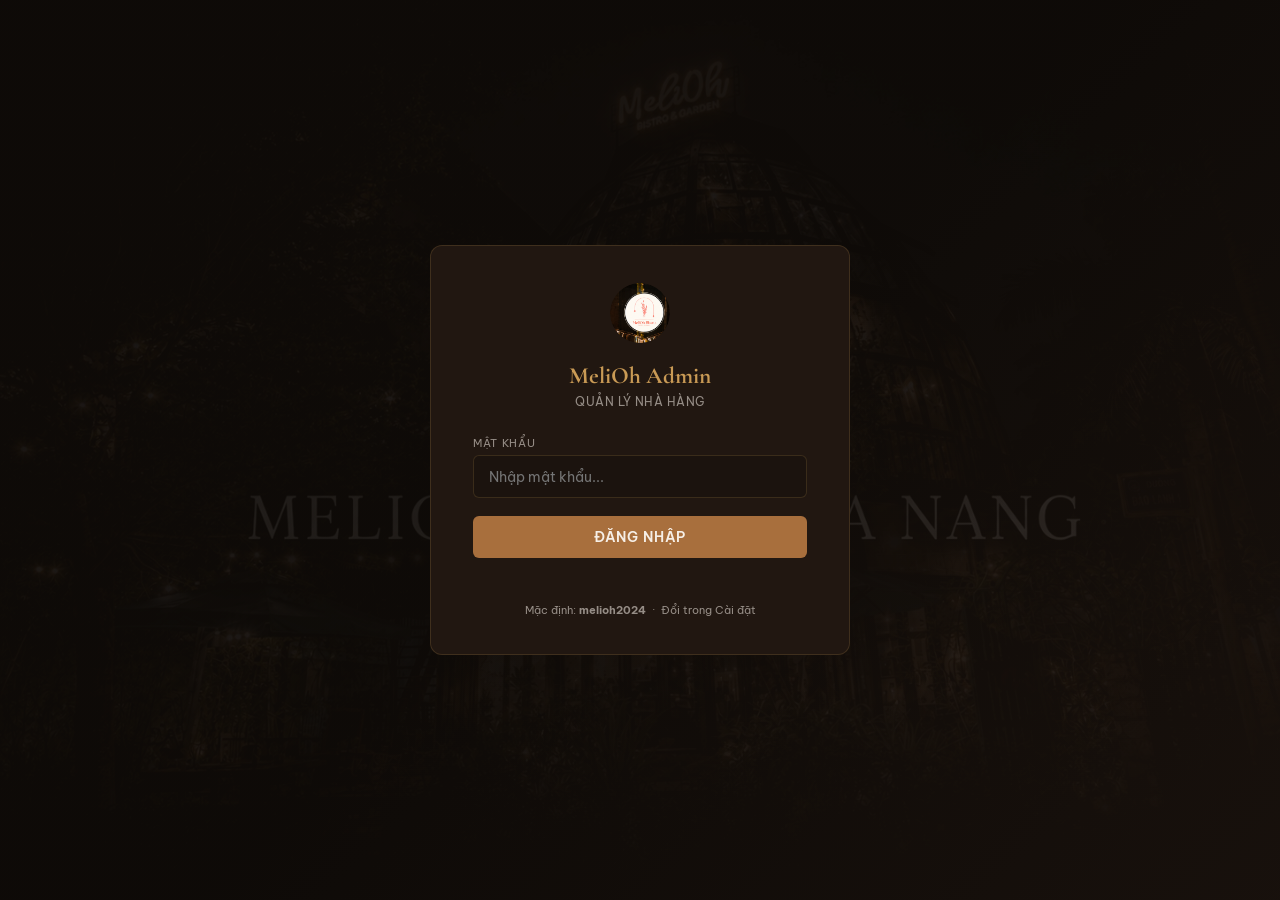
==== admin.html @ 75f953c9 "Add admin dashboard for reservation management - admin.html: password-protected admin panel (default" ====
<!DOCTYPE html>
<html lang="vi">
<head>
  <meta charset="UTF-8" />
  <meta name="viewport" content="width=device-width, initial-scale=1.0" />
  <title>MeliOh Admin — Quản lý đặt bàn</title>
  <link rel="icon" type="image/png" href="melioh-logo.png" />
  <link rel="preconnect" href="https://fonts.googleapis.com" />
  <link rel="preconnect" href="https://fonts.gstatic.com" crossorigin />
  <link href="https://fonts.googleapis.com/css2?family=Cormorant+Garamond:ital,wght@0,400;0,600;1,400&family=Be+Vietnam+Pro:wght@300;400;500;600&display=swap" rel="stylesheet" />
  <style>
    *, *::before, *::after { box-sizing: border-box; margin: 0; padding: 0; }

    :root {
      --bg: #0F0B08;
      --surface: #1B130E;
      --card: #211711;
      --card2: #271d15;
      --border: rgba(201,154,85,.18);
      --gold: #C99A55;
      --gold-dim: rgba(201,154,85,.55);
      --copper: #A86F3D;
      --text: #F6EFE7;
      --muted: rgba(246,239,231,.55);
      --danger: #c0392b;
      --danger-dim: rgba(192,57,43,.18);
      --success: #27ae60;
      --success-dim: rgba(39,174,96,.15);
      --warn: #e67e22;
      --warn-dim: rgba(230,126,34,.15);
      --serif: 'Cormorant Garamond', Georgia, serif;
      --sans: 'Be Vietnam Pro', system-ui, sans-serif;
      --radius: 6px;
    }

    html { font-size: 15px; background: var(--bg); color: var(--text); font-family: var(--sans); }
    body { min-height: 100vh; }

    /* ---- Login screen ---- */
    #login-screen {
      display: flex; align-items: center; justify-content: center;
      min-height: 100vh;
      background: var(--bg) url('loading-bg.jpg') center/cover no-repeat;
    }
    #login-screen::before {
      content: ''; position: fixed; inset: 0;
      background: linear-gradient(135deg, rgba(15,11,8,.92) 50%, rgba(27,19,14,.88));
    }
    .login-box {
      position: relative; z-index: 1;
      background: var(--card); border: 1px solid var(--border);
      border-radius: 12px; padding: 2.5rem 2.8rem;
      width: min(420px, 92vw); text-align: center;
    }
    .login-box img { width: 60px; height: 60px; border-radius: 50%; margin-bottom: 1rem; }
    .login-box h1 { font-family: var(--serif); font-size: 1.55rem; color: var(--gold); margin-bottom: .25rem; }
    .login-box p { font-size: .8rem; color: var(--muted); margin-bottom: 1.8rem; letter-spacing: .04em; text-transform: uppercase; }
    .login-box label { display: block; text-align: left; font-size: .75rem; color: var(--muted); margin-bottom: .35rem; letter-spacing: .06em; text-transform: uppercase; }
    .login-box input[type="password"] {
      width: 100%; padding: .75rem 1rem;
      background: var(--surface); border: 1px solid var(--border); border-radius: var(--radius);
      color: var(--text); font-family: var(--sans); font-size: .95rem;
      outline: none; transition: border-color .2s;
    }
    .login-box input[type="password"]:focus { border-color: var(--gold); }
    .login-box .btn-login {
      margin-top: 1.2rem; width: 100%;
      padding: .8rem; background: var(--copper); border: none; border-radius: var(--radius);
      color: var(--text); font-family: var(--sans); font-weight: 600; font-size: .9rem;
      cursor: pointer; letter-spacing: .06em; text-transform: uppercase; transition: background .2s;
    }
    .login-box .btn-login:hover { background: var(--gold); }
    .login-error { margin-top: .8rem; color: #e74c3c; font-size: .82rem; min-height: 1.2em; }
    .login-hint { margin-top: 1.2rem; font-size: .72rem; color: var(--muted); }

    /* ---- Main app (hidden until logged in) ---- */
    #app { display: none; }

    /* ---- Sidebar ---- */
    .layout { display: grid; grid-template-columns: 230px 1fr; min-height: 100vh; }
    .sidebar {
      background: var(--surface); border-right: 1px solid var(--border);
      display: flex; flex-direction: column; padding: 1.5rem 0;
      position: sticky; top: 0; height: 100vh; overflow-y: auto;
    }
    .sidebar-logo { padding: 0 1.4rem 1.6rem; border-bottom: 1px solid var(--border); }
    .sidebar-logo img { width: 36px; height: 36px; border-radius: 50%; vertical-align: middle; margin-right: .5rem; }
    .sidebar-logo span { font-family: var(--serif); font-size: 1.1rem; color: var(--gold); }
    .sidebar-logo small { display: block; font-size: .68rem; color: var(--muted); margin-top: .15rem; letter-spacing: .08em; text-transform: uppercase; padding-left: 44px; }
    .nav-group { padding: 1.2rem 0 .5rem; }
    .nav-group-label { padding: .25rem 1.4rem; font-size: .67rem; color: var(--muted); letter-spacing: .1em; text-transform: uppercase; }
    .nav-item {
      display: flex; align-items: center; gap: .65rem;
      padding: .6rem 1.4rem; cursor: pointer; border: none; background: none;
      color: var(--muted); font-family: var(--sans); font-size: .85rem; width: 100%;
      text-align: left; transition: color .15s, background .15s; border-radius: 0;
      text-decoration: none;
    }
    .nav-item:hover, .nav-item.active { color: var(--gold); background: rgba(201,154,85,.07); }
    .nav-item svg { flex-shrink: 0; }
    .sidebar-bottom { margin-top: auto; padding: 1.2rem 1.4rem; border-top: 1px solid var(--border); }
    .logout-btn {
      display: flex; align-items: center; gap: .5rem;
      padding: .5rem .75rem; background: none; border: 1px solid var(--border);
      border-radius: var(--radius); color: var(--muted); font-family: var(--sans); font-size: .8rem;
      cursor: pointer; width: 100%; transition: color .15s, border-color .15s;
    }
    .logout-btn:hover { color: var(--danger); border-color: var(--danger); }

    /* ---- Main content ---- */
    .main { padding: 2rem 2.2rem; overflow-x: hidden; }
    .page { display: none; }
    .page.active { display: block; }

    /* ---- Page header ---- */
    .page-header { display: flex; align-items: center; justify-content: space-between; margin-bottom: 1.8rem; flex-wrap: wrap; gap: 1rem; }
    .page-header h2 { font-family: var(--serif); font-size: 1.7rem; color: var(--gold); font-weight: 400; }
    .page-header p { font-size: .8rem; color: var(--muted); margin-top: .15rem; }

    /* ---- Stat cards ---- */
    .stats { display: grid; grid-template-columns: repeat(auto-fill, minmax(170px, 1fr)); gap: 1rem; margin-bottom: 2rem; }
    .stat {
      background: var(--card); border: 1px solid var(--border); border-radius: var(--radius);
      padding: 1.1rem 1.3rem;
    }
    .stat__label { font-size: .72rem; color: var(--muted); letter-spacing: .08em; text-transform: uppercase; margin-bottom: .5rem; }
    .stat__val { font-family: var(--serif); font-size: 2rem; color: var(--gold); line-height: 1; }
    .stat__sub { font-size: .72rem; color: var(--muted); margin-top: .3rem; }

    /* ---- Toolbar ---- */
    .toolbar { display: flex; gap: .75rem; flex-wrap: wrap; margin-bottom: 1.2rem; align-items: center; }
    .toolbar input[type="text"] {
      flex: 1; min-width: 180px; padding: .55rem .9rem;
      background: var(--card); border: 1px solid var(--border); border-radius: var(--radius);
      color: var(--text); font-family: var(--sans); font-size: .85rem; outline: none;
      transition: border-color .2s;
    }
    .toolbar input[type="text"]:focus { border-color: var(--gold-dim); }
    .toolbar select {
      padding: .55rem .9rem;
      background: var(--card); border: 1px solid var(--border); border-radius: var(--radius);
      color: var(--text); font-family: var(--sans); font-size: .85rem; outline: none; cursor: pointer;
    }
    .toolbar select option { background: var(--card); }
    .btn-sm {
      padding: .52rem 1rem; border-radius: var(--radius); border: none; cursor: pointer;
      font-family: var(--sans); font-size: .8rem; font-weight: 600; letter-spacing: .05em;
      text-transform: uppercase; transition: background .2s, color .2s; white-space: nowrap;
    }
    .btn-gold { background: var(--copper); color: var(--text); }
    .btn-gold:hover { background: var(--gold); }
    .btn-outline { background: none; border: 1px solid var(--border); color: var(--muted); }
    .btn-outline:hover { border-color: var(--gold-dim); color: var(--gold); }
    .btn-danger { background: var(--danger-dim); border: 1px solid rgba(192,57,43,.3); color: #e74c3c; }
    .btn-danger:hover { background: rgba(192,57,43,.3); }

    /* ---- Table ---- */
    .table-wrap { overflow-x: auto; border-radius: var(--radius); border: 1px solid var(--border); }
    table { width: 100%; border-collapse: collapse; font-size: .84rem; }
    thead { background: var(--card2); }
    thead th {
      padding: .8rem 1rem; text-align: left; font-size: .7rem; font-weight: 600;
      color: var(--muted); letter-spacing: .08em; text-transform: uppercase; white-space: nowrap;
    }
    tbody tr { border-top: 1px solid var(--border); transition: background .12s; cursor: pointer; }
    tbody tr:hover { background: rgba(201,154,85,.04); }
    tbody td { padding: .75rem 1rem; vertical-align: middle; }
    .td-name { font-weight: 500; color: var(--text); }
    .td-phone { color: var(--muted); font-size: .82rem; }
    .td-date { white-space: nowrap; }
    .td-guests { text-align: center; }
    .td-msg { max-width: 160px; overflow: hidden; text-overflow: ellipsis; white-space: nowrap; color: var(--muted); font-size: .8rem; }
    .td-actions { white-space: nowrap; }

    /* ---- Status badges ---- */
    .badge {
      display: inline-block; padding: .22rem .65rem; border-radius: 99px;
      font-size: .7rem; font-weight: 600; letter-spacing: .05em; text-transform: uppercase;
    }
    .badge-pending  { background: var(--warn-dim);    color: var(--warn);    border: 1px solid rgba(230,126,34,.25); }
    .badge-confirmed{ background: var(--success-dim); color: var(--success); border: 1px solid rgba(39,174,96,.25);  }
    .badge-cancelled{ background: var(--danger-dim);  color: #e74c3c;        border: 1px solid rgba(192,57,43,.25);  }
    .badge-noshow   { background: rgba(150,150,150,.12); color: #999;        border: 1px solid rgba(150,150,150,.2); }

    /* ---- Occasion badge ---- */
    .occ { font-size: .75rem; color: var(--muted); }

    /* ---- Empty state ---- */
    .empty { padding: 3.5rem 1rem; text-align: center; color: var(--muted); }
    .empty svg { opacity: .3; margin-bottom: 1rem; }
    .empty p { font-family: var(--serif); font-style: italic; font-size: 1.05rem; }

    /* ---- Modal (detail view) ---- */
    .modal-overlay {
      display: none; position: fixed; inset: 0; z-index: 1000;
      background: rgba(15,11,8,.85); backdrop-filter: blur(4px);
      align-items: center; justify-content: center; padding: 1rem;
    }
    .modal-overlay.open { display: flex; }
    .modal {
      background: var(--card); border: 1px solid var(--border); border-radius: 10px;
      width: min(560px, 100%); max-height: 90vh; overflow-y: auto; padding: 2rem;
      position: relative;
    }
    .modal__close {
      position: absolute; top: 1rem; right: 1rem;
      background: none; border: none; color: var(--muted); cursor: pointer; font-size: 1.4rem; line-height: 1;
    }
    .modal__close:hover { color: var(--text); }
    .modal h3 { font-family: var(--serif); font-size: 1.4rem; color: var(--gold); margin-bottom: .3rem; }
    .modal .subtitle { font-size: .75rem; color: var(--muted); margin-bottom: 1.5rem; text-transform: uppercase; letter-spacing: .07em; }
    .detail-grid { display: grid; grid-template-columns: 1fr 1fr; gap: .9rem 1.5rem; margin-bottom: 1.5rem; }
    .detail-item label { display: block; font-size: .68rem; color: var(--muted); letter-spacing: .07em; text-transform: uppercase; margin-bottom: .2rem; }
    .detail-item span { font-size: .9rem; color: var(--text); }
    .detail-msg { margin-bottom: 1.5rem; }
    .detail-msg label { display: block; font-size: .68rem; color: var(--muted); letter-spacing: .07em; text-transform: uppercase; margin-bottom: .4rem; }
    .detail-msg p { font-size: .88rem; color: var(--text); line-height: 1.6; background: var(--surface); border-radius: var(--radius); padding: .75rem 1rem; min-height: 3rem; }
    .modal-actions { display: flex; gap: .6rem; flex-wrap: wrap; }
    .modal-actions .status-note { margin-top: .5rem; font-size: .75rem; color: var(--muted); width: 100%; }

    /* ---- Settings page ---- */
    .settings-section { background: var(--card); border: 1px solid var(--border); border-radius: var(--radius); padding: 1.5rem; margin-bottom: 1.5rem; }
    .settings-section h3 { font-family: var(--serif); font-size: 1.2rem; color: var(--gold); margin-bottom: 1rem; font-weight: 400; }
    .settings-row { display: flex; align-items: flex-start; justify-content: space-between; gap: 1rem; padding: .75rem 0; border-bottom: 1px solid var(--border); flex-wrap: wrap; }
    .settings-row:last-child { border-bottom: none; padding-bottom: 0; }
    .settings-row label { font-size: .85rem; color: var(--text); }
    .settings-row small { display: block; font-size: .73rem; color: var(--muted); margin-top: .2rem; }
    .settings-row input[type="text"], .settings-row input[type="password"] {
      padding: .45rem .8rem; background: var(--surface); border: 1px solid var(--border);
      border-radius: var(--radius); color: var(--text); font-family: var(--sans); font-size: .85rem;
      outline: none; min-width: 220px;
    }
    .settings-row input:focus { border-color: var(--gold-dim); }
    .info-box {
      background: rgba(201,154,85,.07); border: 1px solid rgba(201,154,85,.2);
      border-radius: var(--radius); padding: 1rem 1.2rem;
      font-size: .82rem; color: var(--muted); line-height: 1.6; margin-bottom: 1.5rem;
    }
    .info-box strong { color: var(--gold); }

    /* ---- Notification toast ---- */
    #toast {
      position: fixed; bottom: 1.5rem; right: 1.5rem; z-index: 2000;
      background: var(--card2); border: 1px solid var(--border); border-radius: var(--radius);
      padding: .8rem 1.2rem; font-size: .85rem; color: var(--text);
      transform: translateY(80px); opacity: 0; transition: transform .25s, opacity .25s; pointer-events: none;
    }
    #toast.show { transform: translateY(0); opacity: 1; }

    /* ---- Responsive ---- */
    @media (max-width: 720px) {
      .layout { grid-template-columns: 1fr; }
      .sidebar { position: fixed; left: -230px; top: 0; z-index: 500; height: 100%; transition: left .25s; }
      .sidebar.open { left: 0; box-shadow: 4px 0 24px rgba(0,0,0,.6); }
      .mobile-header { display: flex; align-items: center; gap: .8rem; padding: .8rem 1rem; background: var(--surface); border-bottom: 1px solid var(--border); }
      .mobile-header .hamburger { background: none; border: none; color: var(--gold); cursor: pointer; font-size: 1.4rem; }
      .main { padding: 1rem; }
      .detail-grid { grid-template-columns: 1fr; }
      .stats { grid-template-columns: 1fr 1fr; }
    }
    @media (min-width: 721px) {
      .mobile-header { display: none; }
    }
    .overlay-close { display: none; position: fixed; inset: 0; z-index: 499; }
    @media (max-width: 720px) { .overlay-close.open { display: block; } }
  </style>
</head>
<body>

<!-- ==================== LOGIN ==================== -->
<div id="login-screen">
  <div class="login-box">
    <img src="melioh-logo.png" alt="MeliOh Logo" />
    <h1>MeliOh Admin</h1>
    <p>Quản lý nhà hàng</p>
    <label for="pwd-input">Mật khẩu</label>
    <input type="password" id="pwd-input" placeholder="Nhập mật khẩu..." autocomplete="current-password" />
    <button class="btn-login" id="login-btn">Đăng nhập</button>
    <div class="login-error" id="login-error"></div>
    <div class="login-hint">Mặc định: <strong>melioh2024</strong> &nbsp;·&nbsp; Đổi trong Cài đặt</div>
  </div>
</div>

<!-- ==================== MAIN APP ==================== -->
<div id="app">
  <div class="overlay-close" id="overlay-close"></div>

  <div class="layout">
    <!-- Sidebar -->
    <aside class="sidebar" id="sidebar">
      <div class="sidebar-logo">
        <img src="melioh-logo.png" alt="Logo" />
        <span>MeliOh</span>
        <small>Admin Dashboard</small>
      </div>

      <div class="nav-group">
        <div class="nav-group-label">Tổng quan</div>
        <button class="nav-item active" data-page="reservations">
          <svg width="16" height="16" viewBox="0 0 24 24" fill="none" stroke="currentColor" stroke-width="1.8"><rect x="3" y="4" width="18" height="18" rx="2"/><path d="M16 2v4M8 2v4M3 10h18"/></svg>
          Đặt bàn
        </button>
        <button class="nav-item" data-page="customers">
          <svg width="16" height="16" viewBox="0 0 24 24" fill="none" stroke="currentColor" stroke-width="1.8"><circle cx="9" cy="7" r="4"/><path d="M3 21v-2a4 4 0 0 1 4-4h4a4 4 0 0 1 4 4v2"/><path d="M16 3.13a4 4 0 0 1 0 7.75"/><path d="M21 21v-2a4 4 0 0 0-3-3.85"/></svg>
          Khách hàng
        </button>
      </div>

      <div class="nav-group">
        <div class="nav-group-label">Hệ thống</div>
        <button class="nav-item" data-page="settings">
          <svg width="16" height="16" viewBox="0 0 24 24" fill="none" stroke="currentColor" stroke-width="1.8"><circle cx="12" cy="12" r="3"/><path d="M19.4 15a1.65 1.65 0 0 0 .33 1.82l.06.06a2 2 0 0 1-2.83 2.83l-.06-.06a1.65 1.65 0 0 0-1.82-.33 1.65 1.65 0 0 0-1 1.51V21a2 2 0 0 1-4 0v-.09A1.65 1.65 0 0 0 9 19.4a1.65 1.65 0 0 0-1.82.33l-.06.06a2 2 0 0 1-2.83-2.83l.06-.06A1.65 1.65 0 0 0 4.68 15a1.65 1.65 0 0 0-1.51-1H3a2 2 0 0 1 0-4h.09A1.65 1.65 0 0 0 4.6 9a1.65 1.65 0 0 0-.33-1.82l-.06-.06a2 2 0 0 1 2.83-2.83l.06.06A1.65 1.65 0 0 0 9 4.68a1.65 1.65 0 0 0 1-1.51V3a2 2 0 0 1 4 0v.09a1.65 1.65 0 0 0 1 1.51 1.65 1.65 0 0 0 1.82-.33l.06-.06a2 2 0 0 1 2.83 2.83l-.06.06A1.65 1.65 0 0 0 19.4 9a1.65 1.65 0 0 0 1.51 1H21a2 2 0 0 1 0 4h-.09a1.65 1.65 0 0 0-1.51 1z"/></svg>
          Cài đặt
        </button>
        <a href="index.html" class="nav-item" target="_blank">
          <svg width="16" height="16" viewBox="0 0 24 24" fill="none" stroke="currentColor" stroke-width="1.8"><path d="M18 13v6a2 2 0 0 1-2 2H5a2 2 0 0 1-2-2V8a2 2 0 0 1 2-2h6"/><polyline points="15 3 21 3 21 9"/><line x1="10" y1="14" x2="21" y2="3"/></svg>
          Xem website
        </a>
      </div>

      <div class="sidebar-bottom">
        <button class="logout-btn" id="logout-btn">
          <svg width="14" height="14" viewBox="0 0 24 24" fill="none" stroke="currentColor" stroke-width="2"><path d="M9 21H5a2 2 0 0 1-2-2V5a2 2 0 0 1 2-2h4"/><polyline points="16 17 21 12 16 7"/><line x1="21" y1="12" x2="9" y2="12"/></svg>
          Đăng xuất
        </button>
      </div>
    </aside>

    <!-- Main -->
    <div class="main">
      <!-- Mobile header -->
      <div class="mobile-header">
        <button class="hamburger" id="hamburger">☰</button>
        <span style="font-family:var(--serif);color:var(--gold);font-size:1.1rem;">MeliOh Admin</span>
      </div>

      <!-- ========== PAGE: RESERVATIONS ========== -->
      <div class="page active" id="page-reservations">
        <div class="page-header">
          <div>
            <h2>Đặt bàn</h2>
            <p>Quản lý yêu cầu đặt bàn từ website</p>
          </div>
          <div style="display:flex;gap:.6rem;">
            <button class="btn-sm btn-outline" id="btn-export">⬇ Xuất CSV</button>
            <button class="btn-sm btn-danger" id="btn-clear-all">Xóa tất cả</button>
          </div>
        </div>

        <div class="stats" id="stats-row">
          <div class="stat"><div class="stat__label">Tổng đặt bàn</div><div class="stat__val" id="st-total">0</div></div>
          <div class="stat"><div class="stat__label">Hôm nay</div><div class="stat__val" id="st-today">0</div></div>
          <div class="stat"><div class="stat__label">Chờ xác nhận</div><div class="stat__val" id="st-pending">0</div></div>
          <div class="stat"><div class="stat__label">Đã xác nhận</div><div class="stat__val" id="st-confirmed">0</div></div>
        </div>

        <div class="toolbar">
          <input type="text" id="search-input" placeholder="Tìm theo tên, điện thoại..." />
          <select id="filter-status">
            <option value="">Tất cả trạng thái</option>
            <option value="pending">Chờ xác nhận</option>
            <option value="confirmed">Đã xác nhận</option>
            <option value="cancelled">Đã huỷ</option>
            <option value="noshow">Không đến</option>
          </select>
          <select id="filter-occ">
            <option value="">Tất cả dịp</option>
            <option value="Date Night">Date Night</option>
            <option value="Anniversary">Anniversary</option>
            <option value="Birthday">Birthday</option>
            <option value="Proposal">Proposal</option>
            <option value="Private Event">Private Event</option>
            <option value="Other">Khác</option>
          </select>
        </div>

        <div class="table-wrap">
          <table>
            <thead>
              <tr>
                <th>Khách hàng</th>
                <th>Ngày &amp; Giờ</th>
                <th style="text-align:center">Người</th>
                <th>Dịp</th>
                <th>Ghi chú</th>
                <th>Trạng thái</th>
                <th>Nhận đơn</th>
              </tr>
            </thead>
            <tbody id="res-table-body">
            </tbody>
          </table>
          <div class="empty" id="res-empty" style="display:none;">
            <svg width="48" height="48" viewBox="0 0 24 24" fill="none" stroke="currentColor" stroke-width="1.2"><rect x="3" y="4" width="18" height="18" rx="2"/><path d="M16 2v4M8 2v4M3 10h18"/></svg>
            <p>Chưa có đặt bàn nào.</p>
          </div>
        </div>
      </div>

      <!-- ========== PAGE: CUSTOMERS ========== -->
      <div class="page" id="page-customers">
        <div class="page-header">
          <div>
            <h2>Khách hàng</h2>
            <p>Danh sách khách đã đặt bàn qua website</p>
          </div>
          <button class="btn-sm btn-outline" id="btn-export-customers">⬇ Xuất CSV</button>
        </div>

        <div class="table-wrap">
          <table>
            <thead>
              <tr>
                <th>Họ tên</th>
                <th>Điện thoại</th>
                <th style="text-align:center">Lần đặt</th>
                <th>Lần gần nhất</th>
                <th>Dịp yêu thích</th>
              </tr>
            </thead>
            <tbody id="cust-table-body"></tbody>
          </table>
          <div class="empty" id="cust-empty" style="display:none;">
            <svg width="48" height="48" viewBox="0 0 24 24" fill="none" stroke="currentColor" stroke-width="1.2"><circle cx="9" cy="7" r="4"/><path d="M3 21v-2a4 4 0 0 1 4-4h4a4 4 0 0 1 4 4v2"/></svg>
            <p>Chưa có dữ liệu khách hàng.</p>
          </div>
        </div>
      </div>

      <!-- ========== PAGE: SETTINGS ========== -->
      <div class="page" id="page-settings">
        <div class="page-header">
          <div>
            <h2>Cài đặt</h2>
            <p>Cấu hình hệ thống admin</p>
          </div>
        </div>

        <div class="info-box">
          <strong>Lưu ý:</strong> Dữ liệu đặt bàn được lưu trong <strong>localStorage</strong> của trình duyệt này. Dữ liệu sẽ mất nếu xóa bộ nhớ trình duyệt. Để nhận đặt bàn thực tế qua email, hãy kết nối <strong>Formspree</strong> trong phần cài đặt bên dưới.
        </div>

        <div class="settings-section">
          <h3>Bảo mật</h3>
          <div class="settings-row">
            <div>
              <label>Mật khẩu Admin</label>
              <small>Dùng để đăng nhập trang này</small>
            </div>
            <div style="display:flex;gap:.5rem;align-items:center;flex-wrap:wrap;">
              <input type="password" id="new-pwd" placeholder="Mật khẩu mới" />
              <button class="btn-sm btn-gold" id="save-pwd">Lưu</button>
            </div>
          </div>
        </div>

        <div class="settings-section">
          <h3>Formspree Integration</h3>
          <div class="settings-row">
            <div>
              <label>Formspree Form ID</label>
              <small>Dán Form ID từ formspree.io vào đây để nhận email đặt bàn</small>
            </div>
            <div style="display:flex;gap:.5rem;align-items:center;flex-wrap:wrap;">
              <input type="text" id="formspree-id" placeholder="xxxxxxxx" />
              <button class="btn-sm btn-gold" id="save-formspree">Lưu</button>
            </div>
          </div>
          <div class="settings-row" style="border:none;padding-top:.5rem;padding-bottom:0;">
            <small style="color:var(--muted);font-size:.75rem;">
              Đăng ký miễn phí tại <strong style="color:var(--gold)">formspree.io</strong> → tạo form → copy Form ID → dán vào đây và cập nhật <code>action="https://formspree.io/f/FORM-ID"</code> trong index.html.
            </small>
          </div>
        </div>

        <div class="settings-section">
          <h3>Dữ liệu</h3>
          <div class="settings-row">
            <div>
              <label>Thêm đặt bàn thủ công</label>
              <small>Thêm đặt bàn nhận qua điện thoại/Zalo vào hệ thống</small>
            </div>
            <button class="btn-sm btn-gold" id="btn-add-manual">+ Thêm thủ công</button>
          </div>
          <div class="settings-row">
            <div>
              <label>Xóa toàn bộ dữ liệu</label>
              <small>Xóa tất cả đặt bàn khỏi localStorage</small>
            </div>
            <button class="btn-sm btn-danger" id="btn-clear-settings">Xóa dữ liệu</button>
          </div>
        </div>
      </div>
    </div>
  </div>
</div>

<!-- ========== RESERVATION DETAIL MODAL ========== -->
<div class="modal-overlay" id="modal-overlay">
  <div class="modal">
    <button class="modal__close" id="modal-close">×</button>
    <h3 id="m-name">—</h3>
    <div class="subtitle" id="m-received">Nhận lúc —</div>
    <div class="detail-grid">
      <div class="detail-item"><label>Điện thoại</label><span id="m-phone">—</span></div>
      <div class="detail-item"><label>Dịp</label><span id="m-occ">—</span></div>
      <div class="detail-item"><label>Ngày</label><span id="m-date">—</span></div>
      <div class="detail-item"><label>Giờ</label><span id="m-time">—</span></div>
      <div class="detail-item"><label>Số khách</label><span id="m-guests">—</span></div>
      <div class="detail-item"><label>Trạng thái</label><span id="m-status-badge">—</span></div>
    </div>
    <div class="detail-msg">
      <label>Ghi chú</label>
      <p id="m-message">—</p>
    </div>
    <div class="modal-actions">
      <button class="btn-sm btn-gold" id="m-btn-confirm">✓ Xác nhận</button>
      <button class="btn-sm btn-outline" id="m-btn-pending">⏳ Chờ</button>
      <button class="btn-sm btn-outline" id="m-btn-noshow">✗ Không đến</button>
      <button class="btn-sm btn-danger" id="m-btn-cancel">Huỷ đặt bàn</button>
      <button class="btn-sm btn-danger" id="m-btn-delete" style="margin-left:auto">🗑 Xóa</button>
      <div class="status-note" id="m-status-note"></div>
    </div>
  </div>
</div>

<!-- ========== MANUAL ADD MODAL ========== -->
<div class="modal-overlay" id="add-modal-overlay">
  <div class="modal">
    <button class="modal__close" id="add-modal-close">×</button>
    <h3>Thêm đặt bàn thủ công</h3>
    <div class="subtitle">Đặt qua điện thoại / Zalo / trực tiếp</div>
    <div style="display:grid;gap:.85rem;margin-top:1rem;">
      <div><label style="font-size:.72rem;color:var(--muted);text-transform:uppercase;letter-spacing:.06em;display:block;margin-bottom:.3rem;">Họ tên *</label><input type="text" id="am-name" style="width:100%;padding:.6rem .9rem;background:var(--surface);border:1px solid var(--border);border-radius:var(--radius);color:var(--text);font-family:var(--sans);font-size:.88rem;outline:none;"/></div>
      <div><label style="font-size:.72rem;color:var(--muted);text-transform:uppercase;letter-spacing:.06em;display:block;margin-bottom:.3rem;">Điện thoại *</label><input type="tel" id="am-phone" style="width:100%;padding:.6rem .9rem;background:var(--surface);border:1px solid var(--border);border-radius:var(--radius);color:var(--text);font-family:var(--sans);font-size:.88rem;outline:none;"/></div>
      <div style="display:grid;grid-template-columns:1fr 1fr;gap:.75rem;">
        <div><label style="font-size:.72rem;color:var(--muted);text-transform:uppercase;letter-spacing:.06em;display:block;margin-bottom:.3rem;">Ngày *</label><input type="date" id="am-date" style="width:100%;padding:.6rem .9rem;background:var(--surface);border:1px solid var(--border);border-radius:var(--radius);color:var(--text);font-family:var(--sans);font-size:.88rem;outline:none;"/></div>
        <div><label style="font-size:.72rem;color:var(--muted);text-transform:uppercase;letter-spacing:.06em;display:block;margin-bottom:.3rem;">Giờ *</label><input type="time" id="am-time" style="width:100%;padding:.6rem .9rem;background:var(--surface);border:1px solid var(--border);border-radius:var(--radius);color:var(--text);font-family:var(--sans);font-size:.88rem;outline:none;"/></div>
      </div>
      <div style="display:grid;grid-template-columns:1fr 1fr;gap:.75rem;">
        <div><label style="font-size:.72rem;color:var(--muted);text-transform:uppercase;letter-spacing:.06em;display:block;margin-bottom:.3rem;">Số khách</label><input type="number" id="am-guests" min="1" max="40" value="2" style="width:100%;padding:.6rem .9rem;background:var(--surface);border:1px solid var(--border);border-radius:var(--radius);color:var(--text);font-family:var(--sans);font-size:.88rem;outline:none;"/></div>
        <div><label style="font-size:.72rem;color:var(--muted);text-transform:uppercase;letter-spacing:.06em;display:block;margin-bottom:.3rem;">Dịp</label>
          <select id="am-occ" style="width:100%;padding:.6rem .9rem;background:var(--surface);border:1px solid var(--border);border-radius:var(--radius);color:var(--text);font-family:var(--sans);font-size:.88rem;outline:none;">
            <option value="">—</option>
            <option value="Date Night">Date Night</option>
            <option value="Anniversary">Anniversary</option>
            <option value="Birthday">Birthday</option>
            <option value="Proposal">Proposal</option>
            <option value="Private Event">Private Event</option>
            <option value="Other">Khác</option>
          </select>
        </div>
      </div>
      <div><label style="font-size:.72rem;color:var(--muted);text-transform:uppercase;letter-spacing:.06em;display:block;margin-bottom:.3rem;">Ghi chú</label><textarea id="am-message" rows="3" style="width:100%;padding:.6rem .9rem;background:var(--surface);border:1px solid var(--border);border-radius:var(--radius);color:var(--text);font-family:var(--sans);font-size:.88rem;outline:none;resize:vertical;"></textarea></div>
    </div>
    <div style="display:flex;gap:.6rem;margin-top:1.2rem;">
      <button class="btn-sm btn-gold" id="am-submit">Thêm đặt bàn</button>
      <button class="btn-sm btn-outline" id="am-cancel">Huỷ</button>
    </div>
  </div>
</div>

<!-- Toast -->
<div id="toast"></div>

<script>
(function () {
  'use strict';

  var STORAGE_KEY = 'melioh_reservations';
  var PWD_KEY     = 'melioh_admin_pwd';
  var FS_KEY      = 'melioh_formspree_id';
  var SESSION_KEY = 'melioh_admin_session';

  var DEFAULT_PWD = 'melioh2024';

  /* ---- helpers ---- */
  function getReservations() {
    try { return JSON.parse(localStorage.getItem(STORAGE_KEY) || '[]'); } catch(e) { return []; }
  }
  function saveReservations(arr) {
    localStorage.setItem(STORAGE_KEY, JSON.stringify(arr));
  }
  function getPwd() { return localStorage.getItem(PWD_KEY) || DEFAULT_PWD; }
  function uid() { return Date.now().toString(36) + Math.random().toString(36).slice(2,7); }
  function todayStr() { return new Date().toISOString().slice(0,10); }
  function fmtDate(d) {
    if (!d) return '—';
    var parts = d.split('-');
    if (parts.length < 3) return d;
    return parts[2] + '/' + parts[1] + '/' + parts[0];
  }
  function fmtDatetime(iso) {
    if (!iso) return '—';
    var d = new Date(iso);
    return d.toLocaleDateString('vi-VN') + ' ' + d.toLocaleTimeString('vi-VN', {hour:'2-digit',minute:'2-digit'});
  }
  function statusLabel(s) {
    return {pending:'Chờ xác nhận', confirmed:'Đã xác nhận', cancelled:'Đã huỷ', noshow:'Không đến'}[s] || s;
  }
  function badgeHTML(status) {
    return '<span class="badge badge-' + status + '">' + statusLabel(status) + '</span>';
  }

  var toastTimer;
  function toast(msg) {
    var el = document.getElementById('toast');
    el.textContent = msg;
    el.classList.add('show');
    clearTimeout(toastTimer);
    toastTimer = setTimeout(function() { el.classList.remove('show'); }, 2800);
  }

  /* ---- AUTH ---- */
  var loginScreen = document.getElementById('login-screen');
  var app = document.getElementById('app');

  function checkSession() {
    return sessionStorage.getItem(SESSION_KEY) === '1';
  }
  function startSession() {
    sessionStorage.setItem(SESSION_KEY, '1');
    loginScreen.style.display = 'none';
    app.style.display = 'block';
    renderAll();
  }
  function logout() {
    sessionStorage.removeItem(SESSION_KEY);
    location.reload();
  }

  if (checkSession()) {
    loginScreen.style.display = 'none';
    app.style.display = 'block';
    renderAll();
  }

  var pwdInput = document.getElementById('pwd-input');
  var loginBtn = document.getElementById('login-btn');
  var loginError = document.getElementById('login-error');

  function tryLogin() {
    if (pwdInput.value === getPwd()) {
      loginError.textContent = '';
      startSession();
    } else {
      loginError.textContent = 'Mật khẩu không đúng.';
      pwdInput.select();
    }
  }
  loginBtn.addEventListener('click', tryLogin);
  pwdInput.addEventListener('keydown', function(e) { if (e.key === 'Enter') tryLogin(); });

  document.getElementById('logout-btn').addEventListener('click', logout);

  /* ---- NAVIGATION ---- */
  var navItems = document.querySelectorAll('.nav-item[data-page]');
  navItems.forEach(function(btn) {
    btn.addEventListener('click', function() {
      navItems.forEach(function(b) { b.classList.remove('active'); });
      btn.classList.add('active');
      document.querySelectorAll('.page').forEach(function(p) { p.classList.remove('active'); });
      var page = document.getElementById('page-' + btn.dataset.page);
      if (page) { page.classList.add('active'); renderPage(btn.dataset.page); }
      closeSidebar();
    });
  });

  /* ---- MOBILE SIDEBAR ---- */
  var sidebar = document.getElementById('sidebar');
  var overlayClose = document.getElementById('overlay-close');
  document.getElementById('hamburger').addEventListener('click', function() {
    sidebar.classList.toggle('open');
    overlayClose.classList.toggle('open');
  });
  function closeSidebar() {
    sidebar.classList.remove('open');
    overlayClose.classList.remove('open');
  }
  overlayClose.addEventListener('click', closeSidebar);

  /* ---- RENDER ---- */
  var currentFilter = { search: '', status: '', occ: '' };
  var currentModalId = null;

  function renderAll() {
    renderPage('reservations');
    renderPage('customers');
    renderSettings();
  }

  function renderPage(page) {
    if (page === 'reservations') renderReservations();
    if (page === 'customers') renderCustomers();
    if (page === 'settings') renderSettings();
  }

  /* ---- RESERVATIONS PAGE ---- */
  function renderReservations() {
    var all = getReservations();
    var today = todayStr();

    // Stats
    document.getElementById('st-total').textContent = all.length;
    document.getElementById('st-today').textContent = all.filter(function(r){ return r.date === today; }).length;
    document.getElementById('st-pending').textContent = all.filter(function(r){ return r.status === 'pending'; }).length;
    document.getElementById('st-confirmed').textContent = all.filter(function(r){ return r.status === 'confirmed'; }).length;

    // Filter
    var filtered = all.filter(function(r) {
      var s = currentFilter.search.toLowerCase();
      if (s && (r.name||'').toLowerCase().indexOf(s) < 0 && (r.phone||'').indexOf(s) < 0) return false;
      if (currentFilter.status && r.status !== currentFilter.status) return false;
      if (currentFilter.occ && r.occasion !== currentFilter.occ) return false;
      return true;
    });

    // Sort: newest first
    filtered.sort(function(a,b) { return (b.receivedAt||0) - (a.receivedAt||0); });

    var tbody = document.getElementById('res-table-body');
    var empty = document.getElementById('res-empty');

    if (filtered.length === 0) {
      tbody.innerHTML = '';
      empty.style.display = 'block';
      return;
    }
    empty.style.display = 'none';

    tbody.innerHTML = filtered.map(function(r) {
      return '<tr data-id="' + r.id + '">' +
        '<td><div class="td-name">' + esc(r.name||'—') + '</div><div class="td-phone">' + esc(r.phone||'—') + '</div></td>' +
        '<td class="td-date">' + fmtDate(r.date) + '<br><span style="color:var(--muted);font-size:.8rem;">' + esc(r.time||'') + '</span></td>' +
        '<td class="td-guests">' + (r.guests||'—') + '</td>' +
        '<td class="occ">' + esc(r.occasion||'—') + '</td>' +
        '<td class="td-msg">' + esc(r.message||'') + '</td>' +
        '<td>' + badgeHTML(r.status||'pending') + '</td>' +
        '<td style="color:var(--muted);font-size:.78rem;">' + fmtDatetime(r.receivedAt) + '</td>' +
      '</tr>';
    }).join('');

    tbody.querySelectorAll('tr').forEach(function(tr) {
      tr.addEventListener('click', function() { openModal(tr.dataset.id); });
    });
  }

  function esc(str) {
    return String(str).replace(/&/g,'&amp;').replace(/</g,'&lt;').replace(/>/g,'&gt;').replace(/"/g,'&quot;');
  }

  /* ---- CUSTOMERS PAGE ---- */
  function renderCustomers() {
    var all = getReservations();
    var map = {};
    all.forEach(function(r) {
      var key = (r.phone||r.name||'').trim();
      if (!key) return;
      if (!map[key]) map[key] = { name: r.name, phone: r.phone, count: 0, latest: '', occasions: {} };
      map[key].count++;
      if (!map[key].latest || r.date > map[key].latest) map[key].latest = r.date;
      if (r.occasion) map[key].occasions[r.occasion] = (map[key].occasions[r.occasion]||0) + 1;
    });

    var customers = Object.values(map).sort(function(a,b) { return b.count - a.count; });

    var tbody = document.getElementById('cust-table-body');
    var empty = document.getElementById('cust-empty');

    if (customers.length === 0) {
      tbody.innerHTML = '';
      empty.style.display = 'block';
      return;
    }
    empty.style.display = 'none';
    tbody.innerHTML = customers.map(function(c) {
      var favOcc = Object.entries(c.occasions).sort(function(a,b){return b[1]-a[1];})[0];
      return '<tr>' +
        '<td class="td-name">' + esc(c.name||'—') + '</td>' +
        '<td class="td-phone">' + esc(c.phone||'—') + '</td>' +
        '<td class="td-guests" style="text-align:center;">' + c.count + '</td>' +
        '<td>' + fmtDate(c.latest) + '</td>' +
        '<td class="occ">' + (favOcc ? esc(favOcc[0]) : '—') + '</td>' +
      '</tr>';
    }).join('');
  }

  /* ---- SETTINGS PAGE ---- */
  function renderSettings() {
    var fsId = localStorage.getItem(FS_KEY) || '';
    document.getElementById('formspree-id').value = fsId;
  }

  document.getElementById('save-pwd').addEventListener('click', function() {
    var v = document.getElementById('new-pwd').value.trim();
    if (v.length < 4) { toast('Mật khẩu tối thiểu 4 ký tự'); return; }
    localStorage.setItem(PWD_KEY, v);
    document.getElementById('new-pwd').value = '';
    toast('Đã lưu mật khẩu mới');
  });

  document.getElementById('save-formspree').addEventListener('click', function() {
    var v = document.getElementById('formspree-id').value.trim();
    localStorage.setItem(FS_KEY, v);
    toast('Đã lưu Formspree ID: ' + v);
  });

  document.getElementById('btn-clear-settings').addEventListener('click', function() {
    if (confirm('Xóa toàn bộ dữ liệu đặt bàn? Hành động này không thể hoàn tác.')) {
      localStorage.removeItem(STORAGE_KEY);
      renderAll();
      toast('Đã xóa toàn bộ dữ liệu');
    }
  });

  /* ---- FILTERS ---- */
  document.getElementById('search-input').addEventListener('input', function() {
    currentFilter.search = this.value;
    renderReservations();
  });
  document.getElementById('filter-status').addEventListener('change', function() {
    currentFilter.status = this.value;
    renderReservations();
  });
  document.getElementById('filter-occ').addEventListener('change', function() {
    currentFilter.occ = this.value;
    renderReservations();
  });

  /* ---- CLEAR ALL ---- */
  document.getElementById('btn-clear-all').addEventListener('click', function() {
    if (confirm('Xóa toàn bộ đặt bàn?')) {
      localStorage.removeItem(STORAGE_KEY);
      renderReservations();
      toast('Đã xóa toàn bộ');
    }
  });

  /* ---- EXPORT CSV ---- */
  function exportCSV(data, filename) {
    var header = 'ID,Tên,Điện thoại,Ngày,Giờ,Số khách,Dịp,Ghi chú,Trạng thái,Nhận lúc\n';
    var rows = data.map(function(r) {
      return [r.id,r.name,r.phone,r.date,r.time,r.guests,r.occasion,r.message,statusLabel(r.status||'pending'),fmtDatetime(r.receivedAt)]
        .map(function(v){ return '"' + String(v||'').replace(/"/g,'""') + '"'; }).join(',');
    }).join('\n');
    var blob = new Blob(['﻿'+header+rows], {type:'text/csv;charset=utf-8;'});
    var url = URL.createObjectURL(blob);
    var a = document.createElement('a'); a.href = url; a.download = filename;
    a.click(); URL.revokeObjectURL(url);
  }

  document.getElementById('btn-export').addEventListener('click', function() {
    exportCSV(getReservations(), 'melioh-reservations-' + todayStr() + '.csv');
  });
  document.getElementById('btn-export-customers').addEventListener('click', function() {
    exportCSV(getReservations(), 'melioh-customers-' + todayStr() + '.csv');
  });

  /* ---- MODAL ---- */
  var overlay = document.getElementById('modal-overlay');
  document.getElementById('modal-close').addEventListener('click', closeModal);
  overlay.addEventListener('click', function(e) { if (e.target === overlay) closeModal(); });

  function openModal(id) {
    var all = getReservations();
    var r = all.find(function(x){ return x.id === id; });
    if (!r) return;
    currentModalId = id;
    document.getElementById('m-name').textContent = r.name || '—';
    document.getElementById('m-received').textContent = 'Nhận lúc ' + fmtDatetime(r.receivedAt) + (r.source === 'manual' ? ' · Thêm thủ công' : ' · Website');
    document.getElementById('m-phone').textContent = r.phone || '—';
    document.getElementById('m-occ').textContent = r.occasion || '—';
    document.getElementById('m-date').textContent = fmtDate(r.date);
    document.getElementById('m-time').textContent = r.time || '—';
    document.getElementById('m-guests').textContent = (r.guests || '—') + ' người';
    document.getElementById('m-status-badge').innerHTML = badgeHTML(r.status || 'pending');
    document.getElementById('m-message').textContent = r.message || '(không có ghi chú)';
    document.getElementById('m-status-note').textContent = '';
    overlay.classList.add('open');
  }
  function closeModal() {
    overlay.classList.remove('open');
    currentModalId = null;
  }

  function setModalStatus(status) {
    if (!currentModalId) return;
    var all = getReservations();
    var r = all.find(function(x){ return x.id === currentModalId; });
    if (!r) return;
    r.status = status;
    saveReservations(all);
    document.getElementById('m-status-badge').innerHTML = badgeHTML(status);
    document.getElementById('m-status-note').textContent = 'Đã cập nhật: ' + statusLabel(status);
    renderReservations();
    toast('Đã cập nhật: ' + statusLabel(status));
  }

  document.getElementById('m-btn-confirm').addEventListener('click', function() { setModalStatus('confirmed'); });
  document.getElementById('m-btn-pending').addEventListener('click', function() { setModalStatus('pending'); });
  document.getElementById('m-btn-noshow').addEventListener('click', function() { setModalStatus('noshow'); });
  document.getElementById('m-btn-cancel').addEventListener('click', function() { setModalStatus('cancelled'); });
  document.getElementById('m-btn-delete').addEventListener('click', function() {
    if (!currentModalId) return;
    if (!confirm('Xóa đặt bàn này?')) return;
    var all = getReservations().filter(function(x){ return x.id !== currentModalId; });
    saveReservations(all);
    closeModal();
    renderReservations();
    toast('Đã xóa đặt bàn');
  });

  /* ---- MANUAL ADD MODAL ---- */
  var addOverlay = document.getElementById('add-modal-overlay');
  document.getElementById('btn-add-manual').addEventListener('click', openAddModal);
  document.getElementById('add-modal-close').addEventListener('click', closeAddModal);
  document.getElementById('am-cancel').addEventListener('click', closeAddModal);
  addOverlay.addEventListener('click', function(e){ if(e.target===addOverlay) closeAddModal(); });

  function openAddModal() {
    document.getElementById('am-name').value = '';
    document.getElementById('am-phone').value = '';
    document.getElementById('am-date').value = todayStr();
    document.getElementById('am-time').value = '19:00';
    document.getElementById('am-guests').value = '2';
    document.getElementById('am-occ').value = '';
    document.getElementById('am-message').value = '';
    addOverlay.classList.add('open');
    document.getElementById('am-name').focus();
  }
  function closeAddModal() { addOverlay.classList.remove('open'); }

  document.getElementById('am-submit').addEventListener('click', function() {
    var name = document.getElementById('am-name').value.trim();
    var phone = document.getElementById('am-phone').value.trim();
    var date = document.getElementById('am-date').value;
    var time = document.getElementById('am-time').value;
    if (!name || !phone || !date || !time) { toast('Vui lòng điền đầy đủ thông tin bắt buộc'); return; }

    var r = {
      id: uid(),
      name: name,
      phone: phone,
      date: date,
      time: time,
      guests: document.getElementById('am-guests').value,
      occasion: document.getElementById('am-occ').value,
      message: document.getElementById('am-message').value.trim(),
      status: 'confirmed',
      source: 'manual',
      receivedAt: new Date().toISOString()
    };
    var all = getReservations();
    all.push(r);
    saveReservations(all);
    closeAddModal();
    renderReservations();
    renderCustomers();
    toast('Đã thêm đặt bàn: ' + name);
  });

  /* ---- Seed demo data if empty ---- */
  function seedDemoData() {
    var all = getReservations();
    if (all.length > 0) return;
    var demos = [
      { name: 'Nguyễn Anh Tuấn', phone: '0901234567', date: todayStr(), time: '19:00', guests: '2', occasion: 'Anniversary', message: 'Kỷ niệm 5 năm yêu nhau, cần setup hoa và nến.', status: 'confirmed' },
      { name: 'Trần Thị Mai', phone: '0987654321', date: todayStr(), time: '20:30', guests: '4', occasion: 'Birthday', message: 'Sinh nhật chị gái, cần bánh kem và banner nhỏ.', status: 'pending' },
      { name: 'Lê Hoàng Nam', phone: '0912345678', date: '2026-06-28', time: '19:30', guests: '2', occasion: 'Proposal', message: 'Cầu hôn, cần setup hoa hồng và MARRY ME neon.', status: 'pending' },
      { name: 'Phạm Thị Lan', phone: '0933445566', date: '2026-06-20', time: '18:00', guests: '6', occasion: 'Private Event', message: '', status: 'confirmed' },
      { name: 'Vũ Minh Đức', phone: '0978123456', date: '2026-06-15', time: '20:00', guests: '2', occasion: 'Date Night', message: 'Bàn gần cửa sổ nhìn ra sông nếu được.', status: 'noshow' },
    ];
    var ts = Date.now();
    demos.forEach(function(d, i) {
      d.id = uid();
      d.source = 'website';
      d.receivedAt = new Date(ts - (i * 3600000 * 8)).toISOString();
    });
    saveReservations(demos);
  }
  seedDemoData();

  function renderAll() {
    renderReservations();
    renderCustomers();
    renderSettings();
  }
})();
</script>
</body>
</html>
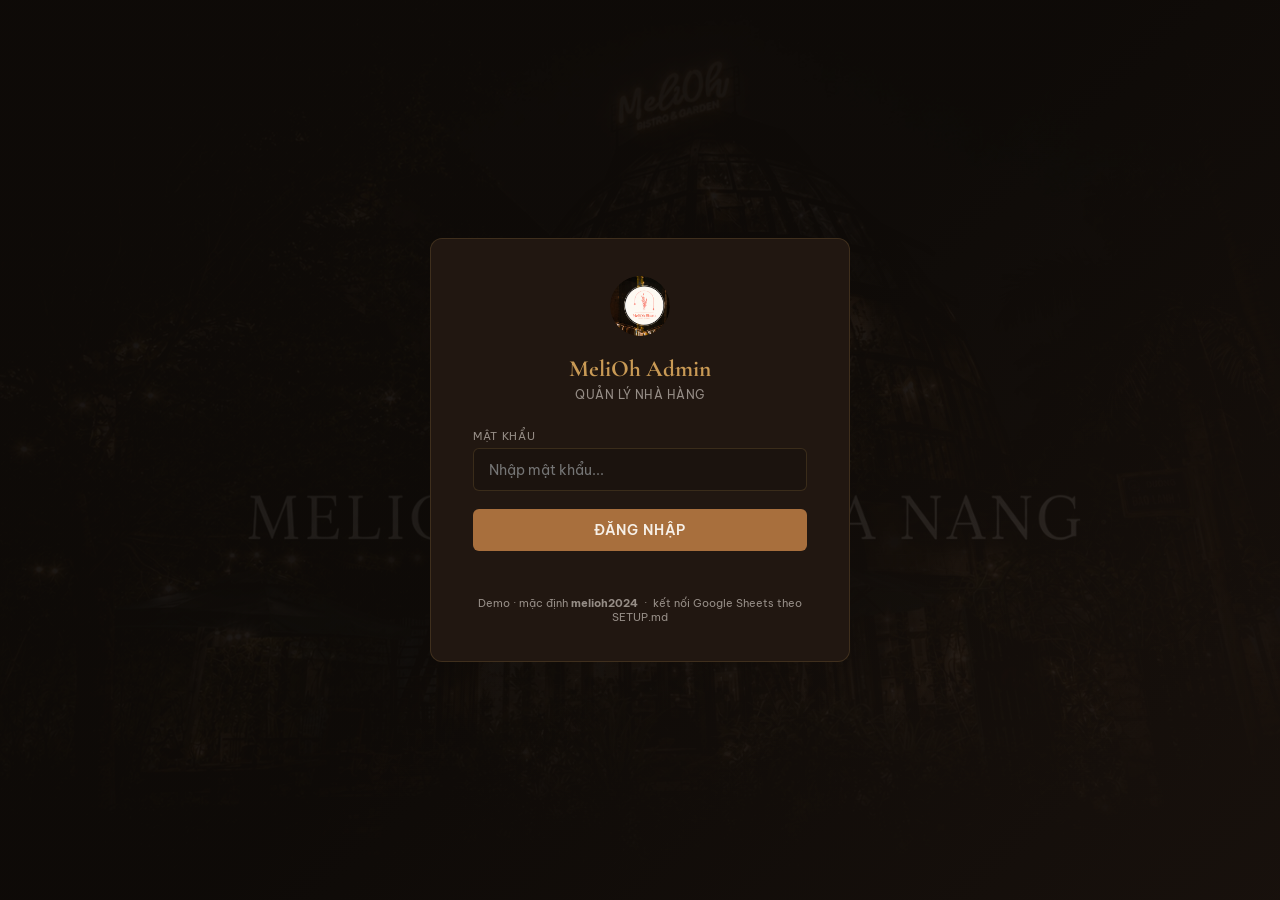
==== commit 54ec8434: "Replace localStorage-only storage with real Google Sheets backend Bookings now persist to a shared b" ====
--- a/admin.html
+++ b/admin.html
@@ -277,7 +277,7 @@
     <input type="password" id="pwd-input" placeholder="Nhập mật khẩu..." autocomplete="current-password" />
     <button class="btn-login" id="login-btn">Đăng nhập</button>
     <div class="login-error" id="login-error"></div>
-    <div class="login-hint">Mặc định: <strong>melioh2024</strong> &nbsp;·&nbsp; Đổi trong Cài đặt</div>
+    <div class="login-hint" id="login-hint"></div>
   </div>
 </div>
 
@@ -436,16 +436,22 @@
           </div>
         </div>
 
-        <div class="info-box">
-          <strong>Lưu ý:</strong> Dữ liệu đặt bàn được lưu trong <strong>localStorage</strong> của trình duyệt này. Dữ liệu sẽ mất nếu xóa bộ nhớ trình duyệt. Để nhận đặt bàn thực tế qua email, hãy kết nối <strong>Formspree</strong> trong phần cài đặt bên dưới.
-        </div>
-
-        <div class="settings-section">
+        <div class="info-box" id="backend-status">—</div>
+
+        <div class="settings-section" id="sec-security">
           <h3>Bảo mật</h3>
-          <div class="settings-row">
+          <div class="settings-row" id="row-pwd-live" style="display:none;">
             <div>
               <label>Mật khẩu Admin</label>
-              <small>Dùng để đăng nhập trang này</small>
+              <small>Đang chạy chế độ thật. Mật khẩu được lưu an toàn trên máy chủ
+              (Google Apps Script · Script Properties), không nằm trong mã website.
+              Để đổi: chạy lại <code>setAdminPassword()</code> theo hướng dẫn SETUP.md.</small>
+            </div>
+          </div>
+          <div class="settings-row" id="row-pwd-demo">
+            <div>
+              <label>Mật khẩu Admin (demo)</label>
+              <small>Chỉ dùng cho chế độ demo trên máy này</small>
             </div>
             <div style="display:flex;gap:.5rem;align-items:center;flex-wrap:wrap;">
               <input type="password" id="new-pwd" placeholder="Mật khẩu mới" />
@@ -455,26 +461,26 @@
         </div>
 
         <div class="settings-section">
-          <h3>Formspree Integration</h3>
-          <div class="settings-row">
-            <div>
-              <label>Formspree Form ID</label>
-              <small>Dán Form ID từ formspree.io vào đây để nhận email đặt bàn</small>
-            </div>
-            <div style="display:flex;gap:.5rem;align-items:center;flex-wrap:wrap;">
-              <input type="text" id="formspree-id" placeholder="xxxxxxxx" />
-              <button class="btn-sm btn-gold" id="save-formspree">Lưu</button>
-            </div>
-          </div>
-          <div class="settings-row" style="border:none;padding-top:.5rem;padding-bottom:0;">
-            <small style="color:var(--muted);font-size:.75rem;">
-              Đăng ký miễn phí tại <strong style="color:var(--gold)">formspree.io</strong> → tạo form → copy Form ID → dán vào đây và cập nhật <code>action="https://formspree.io/f/FORM-ID"</code> trong index.html.
+          <h3>Kết nối dữ liệu (Google Sheets)</h3>
+          <div class="settings-row" style="border:none;padding-bottom:0;">
+            <small style="color:var(--muted);font-size:.78rem;line-height:1.6;">
+              Đặt bàn của khách được lưu vào <strong style="color:var(--gold)">Google Sheets</strong>
+              qua Google Apps Script, nên admin xem được từ mọi thiết bị. Cấu hình URL
+              máy chủ trong file <code>config.js</code>. Hướng dẫn từng bước có trong
+              <strong style="color:var(--gold)">SETUP.md</strong>.
             </small>
           </div>
         </div>
 
         <div class="settings-section">
           <h3>Dữ liệu</h3>
+          <div class="settings-row">
+            <div>
+              <label>Làm mới dữ liệu</label>
+              <small>Tải lại danh sách đặt bàn mới nhất từ máy chủ</small>
+            </div>
+            <button class="btn-sm btn-outline" id="btn-refresh">↻ Làm mới</button>
+          </div>
           <div class="settings-row">
             <div>
               <label>Thêm đặt bàn thủ công</label>
@@ -484,10 +490,10 @@
           </div>
           <div class="settings-row">
             <div>
-              <label>Xóa toàn bộ dữ liệu</label>
-              <small>Xóa tất cả đặt bàn khỏi localStorage</small>
+              <label>Xóa bộ nhớ đệm cục bộ</label>
+              <small id="clear-hint">Xóa bản sao lưu tạm trong trình duyệt này</small>
             </div>
-            <button class="btn-sm btn-danger" id="btn-clear-settings">Xóa dữ liệu</button>
+            <button class="btn-sm btn-danger" id="btn-clear-settings">Xóa cache</button>
           </div>
         </div>
       </div>
@@ -563,24 +569,93 @@
 <!-- Toast -->
 <div id="toast"></div>
 
+<script src="config.js"></script>
 <script>
 (function () {
   'use strict';
 
   var STORAGE_KEY = 'melioh_reservations';
-  var PWD_KEY     = 'melioh_admin_pwd';
-  var FS_KEY      = 'melioh_formspree_id';
-  var SESSION_KEY = 'melioh_admin_session';
-
-  var DEFAULT_PWD = 'melioh2024';
+  var PWD_KEY     = 'melioh_admin_pwd';      // demo-mode only
+  var SESSION_KEY = 'melioh_admin_session';  // demo-mode flag
+  var SESSION_PWD = 'melioh_admin_skey';     // live-mode session key (sessionStorage)
+
+  var DEFAULT_PWD = 'melioh2024';            // demo-mode password only
+
+  var CFG = window.MELIOH_CONFIG || {};
+  var ENDPOINT = CFG.endpoint || '';
+  var LIVE = !!ENDPOINT;                      // true = real backend (Google Sheets)
+
+  // In-memory list. In live mode this is the Sheet's data; in demo mode it
+  // mirrors localStorage. All renders read from here.
+  var BOOKINGS = [];
+  var SKEY = '';                             // validated admin key for live calls
 
   /* ---- helpers ---- */
-  function getReservations() {
-    try { return JSON.parse(localStorage.getItem(STORAGE_KEY) || '[]'); } catch(e) { return []; }
-  }
-  function saveReservations(arr) {
-    localStorage.setItem(STORAGE_KEY, JSON.stringify(arr));
-  }
+  function getReservations() { return BOOKINGS.slice(); }
+
+  // Load list from the source of truth. Returns a Promise.
+  function loadBookings() {
+    if (!LIVE) {
+      try { BOOKINGS = JSON.parse(localStorage.getItem(STORAGE_KEY) || '[]'); }
+      catch (e) { BOOKINGS = []; }
+      return Promise.resolve(BOOKINGS);
+    }
+    return fetch(ENDPOINT + '?action=list&key=' + encodeURIComponent(SKEY))
+      .then(function (r) { return r.json(); })
+      .then(function (data) {
+        if (data && data.ok) {
+          BOOKINGS = (data.bookings || []).map(normalize);
+          // keep an offline cache so the panel still shows something offline
+          try { localStorage.setItem(STORAGE_KEY, JSON.stringify(BOOKINGS)); } catch (e) {}
+        }
+        return BOOKINGS;
+      });
+  }
+
+  // Sheets returns numbers/dates as native types — coerce to the shapes the UI expects.
+  function normalize(r) {
+    return {
+      id: String(r.id || ''),
+      name: r.name || '', phone: String(r.phone || ''),
+      date: typeof r.date === 'string' ? r.date : fmtISODate(r.date),
+      time: typeof r.time === 'string' ? r.time : fmtClock(r.time),
+      guests: r.guests || '', occasion: r.occasion || '', message: r.message || '',
+      status: r.status || 'pending', source: r.source || 'website',
+      receivedAt: r.receivedAt || ''
+    };
+  }
+  function fmtISODate(v) {
+    try { var d = new Date(v); return d.toISOString().slice(0, 10); } catch (e) { return String(v || ''); }
+  }
+  function fmtClock(v) {
+    try { var d = new Date(v); return ('0'+d.getHours()).slice(-2)+':'+('0'+d.getMinutes()).slice(-2); }
+    catch (e) { return String(v || ''); }
+  }
+
+  // Persist to the source of truth. action: 'add' | 'update' | 'delete'.
+  // Returns a Promise resolving to the server result (or local success).
+  function mutate(action, payload) {
+    if (!LIVE) {
+      var all;
+      try { all = JSON.parse(localStorage.getItem(STORAGE_KEY) || '[]'); } catch (e) { all = []; }
+      if (action === 'add') all.push(payload.booking);
+      if (action === 'update') all.forEach(function (r) { if (r.id === payload.id) r.status = payload.status; });
+      if (action === 'delete') all = all.filter(function (r) { return r.id !== payload.id; });
+      localStorage.setItem(STORAGE_KEY, JSON.stringify(all));
+      BOOKINGS = all;
+      return Promise.resolve({ ok: true });
+    }
+    var body = { action: action, key: SKEY };
+    if (action === 'add') body.booking = payload.booking;
+    if (action === 'update') { body.id = payload.id; body.status = payload.status; }
+    if (action === 'delete') body.id = payload.id;
+    return fetch(ENDPOINT, {
+      method: 'POST',
+      headers: { 'Content-Type': 'text/plain;charset=utf-8' },
+      body: JSON.stringify(body)
+    }).then(function (r) { return r.json(); });
+  }
+
   function getPwd() { return localStorage.getItem(PWD_KEY) || DEFAULT_PWD; }
   function uid() { return Date.now().toString(36) + Math.random().toString(36).slice(2,7); }
   function todayStr() { return new Date().toISOString().slice(0,10); }
@@ -615,38 +690,81 @@
   var loginScreen = document.getElementById('login-screen');
   var app = document.getElementById('app');
 
-  function checkSession() {
-    return sessionStorage.getItem(SESSION_KEY) === '1';
-  }
-  function startSession() {
-    sessionStorage.setItem(SESSION_KEY, '1');
+  function enterApp() {
     loginScreen.style.display = 'none';
     app.style.display = 'block';
-    renderAll();
+    loadBookings()
+      .then(function () { renderAll(); })
+      .catch(function () { renderAll(); toast('Không tải được dữ liệu từ máy chủ'); });
   }
   function logout() {
     sessionStorage.removeItem(SESSION_KEY);
+    sessionStorage.removeItem(SESSION_PWD);
     location.reload();
   }
 
-  if (checkSession()) {
-    loginScreen.style.display = 'none';
-    app.style.display = 'block';
-    renderAll();
+  // Restore an existing session on reload.
+  if (LIVE) {
+    var savedKey = sessionStorage.getItem(SESSION_PWD);
+    if (savedKey) { SKEY = savedKey; enterApp(); }
+  } else if (sessionStorage.getItem(SESSION_KEY) === '1') {
+    enterApp();
   }
 
   var pwdInput = document.getElementById('pwd-input');
   var loginBtn = document.getElementById('login-btn');
   var loginError = document.getElementById('login-error');
 
+  // Login hint reflects the mode.
+  (function () {
+    var hint = document.getElementById('login-hint');
+    if (LIVE) {
+      hint.innerHTML = 'Mật khẩu được kiểm tra bởi máy chủ.';
+    } else {
+      hint.innerHTML = 'Demo · mặc định <strong>melioh2024</strong> &nbsp;·&nbsp; kết nối Google Sheets theo SETUP.md';
+    }
+  })();
+
   function tryLogin() {
-    if (pwdInput.value === getPwd()) {
-      loginError.textContent = '';
-      startSession();
-    } else {
-      loginError.textContent = 'Mật khẩu không đúng.';
-      pwdInput.select();
-    }
+    var entered = pwdInput.value;
+    loginError.textContent = '';
+
+    if (!LIVE) {
+      // Demo mode — local password only.
+      if (entered === getPwd()) {
+        sessionStorage.setItem(SESSION_KEY, '1');
+        enterApp();
+      } else {
+        loginError.textContent = 'Mật khẩu không đúng.';
+        pwdInput.select();
+      }
+      return;
+    }
+
+    // Live mode — the password is validated by the server (Apps Script).
+    loginBtn.disabled = true;
+    loginError.textContent = 'Đang kiểm tra…';
+    fetch(ENDPOINT + '?action=list&key=' + encodeURIComponent(entered))
+      .then(function (r) { return r.json(); })
+      .then(function (data) {
+        loginBtn.disabled = false;
+        if (data && data.ok) {
+          SKEY = entered;
+          sessionStorage.setItem(SESSION_PWD, entered);
+          loginError.textContent = '';
+          BOOKINGS = (data.bookings || []).map(normalize);
+          loginScreen.style.display = 'none';
+          app.style.display = 'block';
+          renderAll();
+        } else {
+          loginError.textContent = 'Mật khẩu không đúng.';
+          pwdInput.select();
+        }
+      })
+      .catch(function () {
+        loginBtn.disabled = false;
+        loginError.textContent = 'Không kết nối được máy chủ. Kiểm tra URL trong config.js.';
+      });
   }
   loginBtn.addEventListener('click', tryLogin);
   pwdInput.addEventListener('keydown', function(e) { if (e.key === 'Enter') tryLogin(); });
@@ -787,8 +905,18 @@
 
   /* ---- SETTINGS PAGE ---- */
   function renderSettings() {
-    var fsId = localStorage.getItem(FS_KEY) || '';
-    document.getElementById('formspree-id').value = fsId;
+    var box = document.getElementById('backend-status');
+    if (LIVE) {
+      box.innerHTML = '<strong>✓ Đã kết nối máy chủ.</strong> Đặt bàn được lưu vào Google Sheets — admin xem được từ mọi thiết bị. Mật khẩu admin do máy chủ kiểm tra.';
+      document.getElementById('row-pwd-live').style.display = '';
+      document.getElementById('row-pwd-demo').style.display = 'none';
+      document.getElementById('clear-hint').textContent = 'Xóa bản sao lưu tạm trong trình duyệt này (không ảnh hưởng dữ liệu trên Google Sheets)';
+    } else {
+      box.innerHTML = '<strong>Chế độ demo.</strong> Chưa cấu hình máy chủ — dữ liệu chỉ lưu trên trình duyệt này (localStorage), không xem được từ thiết bị khác. Làm theo <strong>SETUP.md</strong> để kết nối Google Sheets.';
+      document.getElementById('row-pwd-live').style.display = 'none';
+      document.getElementById('row-pwd-demo').style.display = '';
+      document.getElementById('clear-hint').textContent = 'Xóa tất cả đặt bàn khỏi localStorage';
+    }
   }
 
   document.getElementById('save-pwd').addEventListener('click', function() {
@@ -796,18 +924,25 @@
     if (v.length < 4) { toast('Mật khẩu tối thiểu 4 ký tự'); return; }
     localStorage.setItem(PWD_KEY, v);
     document.getElementById('new-pwd').value = '';
-    toast('Đã lưu mật khẩu mới');
-  });
-
-  document.getElementById('save-formspree').addEventListener('click', function() {
-    var v = document.getElementById('formspree-id').value.trim();
-    localStorage.setItem(FS_KEY, v);
-    toast('Đã lưu Formspree ID: ' + v);
+    toast('Đã lưu mật khẩu mới (demo)');
+  });
+
+  document.getElementById('btn-refresh').addEventListener('click', function() {
+    loadBookings().then(function() { renderAll(); toast('Đã làm mới dữ liệu'); })
+      .catch(function() { toast('Không tải được dữ liệu'); });
   });
 
   document.getElementById('btn-clear-settings').addEventListener('click', function() {
+    if (LIVE) {
+      if (confirm('Xóa bộ nhớ đệm cục bộ? Dữ liệu thật trên Google Sheets KHÔNG bị ảnh hưởng.')) {
+        localStorage.removeItem(STORAGE_KEY);
+        toast('Đã xóa cache cục bộ');
+      }
+      return;
+    }
     if (confirm('Xóa toàn bộ dữ liệu đặt bàn? Hành động này không thể hoàn tác.')) {
       localStorage.removeItem(STORAGE_KEY);
+      BOOKINGS = [];
       renderAll();
       toast('Đã xóa toàn bộ dữ liệu');
     }
@@ -829,8 +964,13 @@
 
   /* ---- CLEAR ALL ---- */
   document.getElementById('btn-clear-all').addEventListener('click', function() {
+    if (LIVE) {
+      alert('Đang chạy chế độ thật. Để tránh xóa nhầm, hãy xóa từng đặt bàn trong bảng, hoặc xóa hàng loạt trực tiếp trong Google Sheet.');
+      return;
+    }
     if (confirm('Xóa toàn bộ đặt bàn?')) {
       localStorage.removeItem(STORAGE_KEY);
+      BOOKINGS = [];
       renderReservations();
       toast('Đã xóa toàn bộ');
     }
@@ -885,15 +1025,20 @@
 
   function setModalStatus(status) {
     if (!currentModalId) return;
-    var all = getReservations();
-    var r = all.find(function(x){ return x.id === currentModalId; });
-    if (!r) return;
-    r.status = status;
-    saveReservations(all);
-    document.getElementById('m-status-badge').innerHTML = badgeHTML(status);
-    document.getElementById('m-status-note').textContent = 'Đã cập nhật: ' + statusLabel(status);
-    renderReservations();
-    toast('Đã cập nhật: ' + statusLabel(status));
+    var id = currentModalId;
+    document.getElementById('m-status-note').textContent = 'Đang lưu…';
+    mutate('update', { id: id, status: status }).then(function(res) {
+      if (!res || !res.ok) { document.getElementById('m-status-note').textContent = 'Lỗi lưu. Thử lại.'; return; }
+      // update in-memory copy
+      var r = BOOKINGS.find(function(x){ return x.id === id; });
+      if (r) r.status = status;
+      document.getElementById('m-status-badge').innerHTML = badgeHTML(status);
+      document.getElementById('m-status-note').textContent = 'Đã cập nhật: ' + statusLabel(status);
+      renderReservations();
+      toast('Đã cập nhật: ' + statusLabel(status));
+    }).catch(function() {
+      document.getElementById('m-status-note').textContent = 'Lỗi kết nối. Thử lại.';
+    });
   }
 
   document.getElementById('m-btn-confirm').addEventListener('click', function() { setModalStatus('confirmed'); });
@@ -903,11 +1048,15 @@
   document.getElementById('m-btn-delete').addEventListener('click', function() {
     if (!currentModalId) return;
     if (!confirm('Xóa đặt bàn này?')) return;
-    var all = getReservations().filter(function(x){ return x.id !== currentModalId; });
-    saveReservations(all);
-    closeModal();
-    renderReservations();
-    toast('Đã xóa đặt bàn');
+    var id = currentModalId;
+    mutate('delete', { id: id }).then(function(res) {
+      if (!res || !res.ok) { toast('Lỗi xóa. Thử lại.'); return; }
+      BOOKINGS = BOOKINGS.filter(function(x){ return x.id !== id; });
+      closeModal();
+      renderReservations();
+      renderCustomers();
+      toast('Đã xóa đặt bàn');
+    }).catch(function() { toast('Lỗi kết nối. Thử lại.'); });
   });
 
   /* ---- MANUAL ADD MODAL ---- */
@@ -950,19 +1099,28 @@
       source: 'manual',
       receivedAt: new Date().toISOString()
     };
-    var all = getReservations();
-    all.push(r);
-    saveReservations(all);
-    closeAddModal();
-    renderReservations();
-    renderCustomers();
-    toast('Đã thêm đặt bàn: ' + name);
-  });
-
-  /* ---- Seed demo data if empty ---- */
+    var btn = document.getElementById('am-submit');
+    btn.disabled = true;
+    mutate('add', { booking: r }).then(function(res) {
+      btn.disabled = false;
+      if (!res || !res.ok) { toast('Lỗi khi thêm. Thử lại.'); return; }
+      if (LIVE) BOOKINGS.push(r); // local list already updated in demo mode
+      closeAddModal();
+      renderReservations();
+      renderCustomers();
+      toast('Đã thêm đặt bàn: ' + name);
+    }).catch(function() {
+      btn.disabled = false;
+      toast('Lỗi kết nối. Thử lại.');
+    });
+  });
+
+  /* ---- Seed demo data if empty (DEMO MODE ONLY) ---- */
   function seedDemoData() {
-    var all = getReservations();
-    if (all.length > 0) return;
+    if (LIVE) return; // never write demo rows to the real backend
+    var existing;
+    try { existing = JSON.parse(localStorage.getItem(STORAGE_KEY) || '[]'); } catch (e) { existing = []; }
+    if (existing.length > 0) return;
     var demos = [
       { name: 'Nguyễn Anh Tuấn', phone: '0901234567', date: todayStr(), time: '19:00', guests: '2', occasion: 'Anniversary', message: 'Kỷ niệm 5 năm yêu nhau, cần setup hoa và nến.', status: 'confirmed' },
       { name: 'Trần Thị Mai', phone: '0987654321', date: todayStr(), time: '20:30', guests: '4', occasion: 'Birthday', message: 'Sinh nhật chị gái, cần bánh kem và banner nhỏ.', status: 'pending' },
@@ -976,7 +1134,7 @@
       d.source = 'website';
       d.receivedAt = new Date(ts - (i * 3600000 * 8)).toISOString();
     });
-    saveReservations(demos);
+    localStorage.setItem(STORAGE_KEY, JSON.stringify(demos));
   }
   seedDemoData();
 
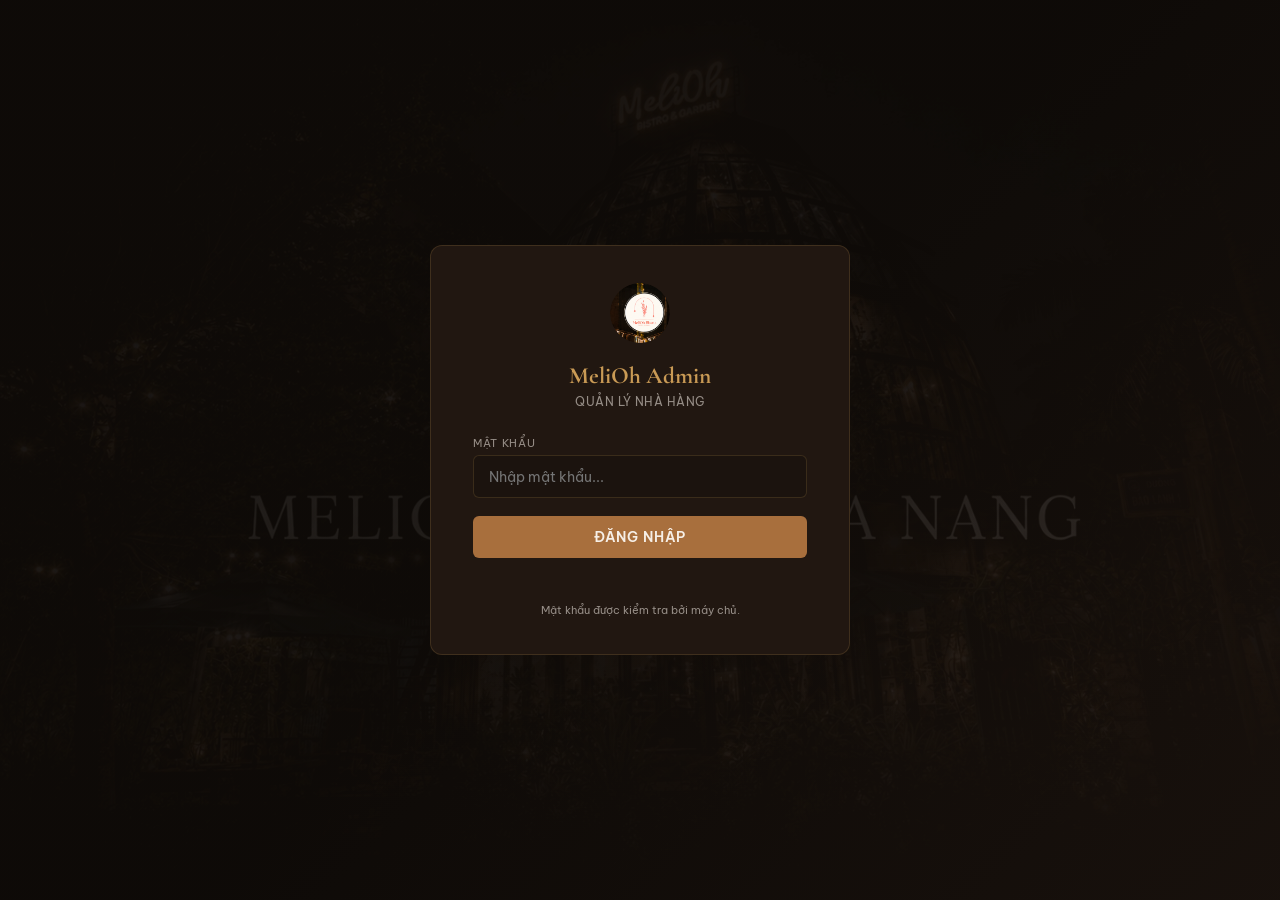
==== commit 0ecfd1ce: "fix: correct date/time display from Google Sheets in admin panel Sheets auto-converts date/time text" ====
--- a/admin.html
+++ b/admin.html
@@ -179,6 +179,7 @@
     }
     .badge-pending  { background: var(--warn-dim);    color: var(--warn);    border: 1px solid rgba(230,126,34,.25); }
     .badge-confirmed{ background: var(--success-dim); color: var(--success); border: 1px solid rgba(39,174,96,.25);  }
+    .badge-completed{ background: rgba(201,154,85,.15); color: var(--gold);   border: 1px solid rgba(201,154,85,.3);  }
     .badge-cancelled{ background: var(--danger-dim);  color: #e74c3c;        border: 1px solid rgba(192,57,43,.25);  }
     .badge-noshow   { background: rgba(150,150,150,.12); color: #999;        border: 1px solid rgba(150,150,150,.2); }
 
@@ -360,6 +361,7 @@
             <option value="">Tất cả trạng thái</option>
             <option value="pending">Chờ xác nhận</option>
             <option value="confirmed">Đã xác nhận</option>
+            <option value="completed">Hoàn thành</option>
             <option value="cancelled">Đã huỷ</option>
             <option value="noshow">Không đến</option>
           </select>
@@ -522,6 +524,7 @@
     <div class="modal-actions">
       <button class="btn-sm btn-gold" id="m-btn-confirm">✓ Xác nhận</button>
       <button class="btn-sm btn-outline" id="m-btn-pending">⏳ Chờ</button>
+      <button class="btn-sm btn-outline" id="m-btn-complete">★ Hoàn thành</button>
       <button class="btn-sm btn-outline" id="m-btn-noshow">✗ Không đến</button>
       <button class="btn-sm btn-danger" id="m-btn-cancel">Huỷ đặt bàn</button>
       <button class="btn-sm btn-danger" id="m-btn-delete" style="margin-left:auto">🗑 Xóa</button>
@@ -617,19 +620,47 @@
     return {
       id: String(r.id || ''),
       name: r.name || '', phone: String(r.phone || ''),
-      date: typeof r.date === 'string' ? r.date : fmtISODate(r.date),
-      time: typeof r.time === 'string' ? r.time : fmtClock(r.time),
+      date: parseDate(r.date),
+      time: parseTime(r.time),
       guests: r.guests || '', occasion: r.occasion || '', message: r.message || '',
       status: r.status || 'pending', source: r.source || 'website',
       receivedAt: r.receivedAt || ''
     };
   }
-  function fmtISODate(v) {
-    try { var d = new Date(v); return d.toISOString().slice(0, 10); } catch (e) { return String(v || ''); }
-  }
-  function fmtClock(v) {
-    try { var d = new Date(v); return ('0'+d.getHours()).slice(-2)+':'+('0'+d.getMinutes()).slice(-2); }
-    catch (e) { return String(v || ''); }
+  // Returns yyyy-mm-dd from any value Sheets/network might send.
+  function parseDate(v) {
+    if (!v) return '';
+    var s = String(v);
+    // Full ISO datetime "2026-06-26T17:00:00.000Z" — take the date part only.
+    if (/^\d{4}-\d{2}-\d{2}T/.test(s)) return s.slice(0, 10);
+    // Already plain yyyy-mm-dd.
+    if (/^\d{4}-\d{2}-\d{2}$/.test(s)) return s;
+    // dd/mm/yyyy → normalise to yyyy-mm-dd for consistent sorting.
+    var dmy = s.match(/^(\d{2})\/(\d{2})\/(\d{4})$/);
+    if (dmy) return dmy[3] + '-' + dmy[2] + '-' + dmy[1];
+    // Last resort — try JS Date.
+    try { var d = new Date(s); if (!isNaN(d)) return d.toISOString().slice(0, 10); } catch (e) {}
+    return s;
+  }
+  // Returns HH:mm from any value Sheets/network might send.
+  function parseTime(v) {
+    if (!v) return '';
+    var s = String(v);
+    // Already HH:mm or H:mm.
+    if (/^\d{1,2}:\d{2}$/.test(s)) return ('0' + s.split(':')[0]).slice(-2) + ':' + s.split(':')[1];
+    // Sheets time serial arrives as ISO with 1899-12-30 date — use UTC components.
+    if (s.indexOf('T') !== -1) {
+      try {
+        var d = new Date(s);
+        if (!isNaN(d)) {
+          var useUtc = s.indexOf('1899') !== -1;
+          var hh = useUtc ? d.getUTCHours() : d.getHours();
+          var mm = useUtc ? d.getUTCMinutes() : d.getMinutes();
+          return ('0' + hh).slice(-2) + ':' + ('0' + mm).slice(-2);
+        }
+      } catch (e) {}
+    }
+    return s;
   }
 
   // Persist to the source of truth. action: 'add' | 'update' | 'delete'.
@@ -667,11 +698,18 @@
   }
   function fmtDatetime(iso) {
     if (!iso) return '—';
-    var d = new Date(iso);
-    return d.toLocaleDateString('vi-VN') + ' ' + d.toLocaleTimeString('vi-VN', {hour:'2-digit',minute:'2-digit'});
+    try {
+      var d = new Date(iso);
+      if (isNaN(d)) return String(iso);
+      var dd = ('0'+d.getDate()).slice(-2);
+      var mo = ('0'+(d.getMonth()+1)).slice(-2);
+      var hh = ('0'+d.getHours()).slice(-2);
+      var mm = ('0'+d.getMinutes()).slice(-2);
+      return dd+'/'+mo+'/'+d.getFullYear()+' '+hh+':'+mm;
+    } catch (e) { return String(iso); }
   }
   function statusLabel(s) {
-    return {pending:'Chờ xác nhận', confirmed:'Đã xác nhận', cancelled:'Đã huỷ', noshow:'Không đến'}[s] || s;
+    return {pending:'Chờ xác nhận', confirmed:'Đã xác nhận', completed:'Hoàn thành', cancelled:'Đã huỷ', noshow:'Không đến'}[s] || s;
   }
   function badgeHTML(status) {
     return '<span class="badge badge-' + status + '">' + statusLabel(status) + '</span>';
@@ -824,10 +862,14 @@
     document.getElementById('st-pending').textContent = all.filter(function(r){ return r.status === 'pending'; }).length;
     document.getElementById('st-confirmed').textContent = all.filter(function(r){ return r.status === 'confirmed'; }).length;
 
-    // Filter
+    // Filter — search matches name, phone, ISO date (2026-06-25) and dd/mm/yyyy.
     var filtered = all.filter(function(r) {
-      var s = currentFilter.search.toLowerCase();
-      if (s && (r.name||'').toLowerCase().indexOf(s) < 0 && (r.phone||'').indexOf(s) < 0) return false;
+      var s = currentFilter.search.toLowerCase().trim();
+      if (s) {
+        var hay = (r.name||'').toLowerCase() + ' ' + (r.phone||'') + ' ' +
+                  (r.date||'') + ' ' + fmtDate(r.date);
+        if (hay.indexOf(s) < 0) return false;
+      }
       if (currentFilter.status && r.status !== currentFilter.status) return false;
       if (currentFilter.occ && r.occasion !== currentFilter.occ) return false;
       return true;
@@ -1043,6 +1085,7 @@
 
   document.getElementById('m-btn-confirm').addEventListener('click', function() { setModalStatus('confirmed'); });
   document.getElementById('m-btn-pending').addEventListener('click', function() { setModalStatus('pending'); });
+  document.getElementById('m-btn-complete').addEventListener('click', function() { setModalStatus('completed'); });
   document.getElementById('m-btn-noshow').addEventListener('click', function() { setModalStatus('noshow'); });
   document.getElementById('m-btn-cancel').addEventListener('click', function() { setModalStatus('cancelled'); });
   document.getElementById('m-btn-delete').addEventListener('click', function() {
